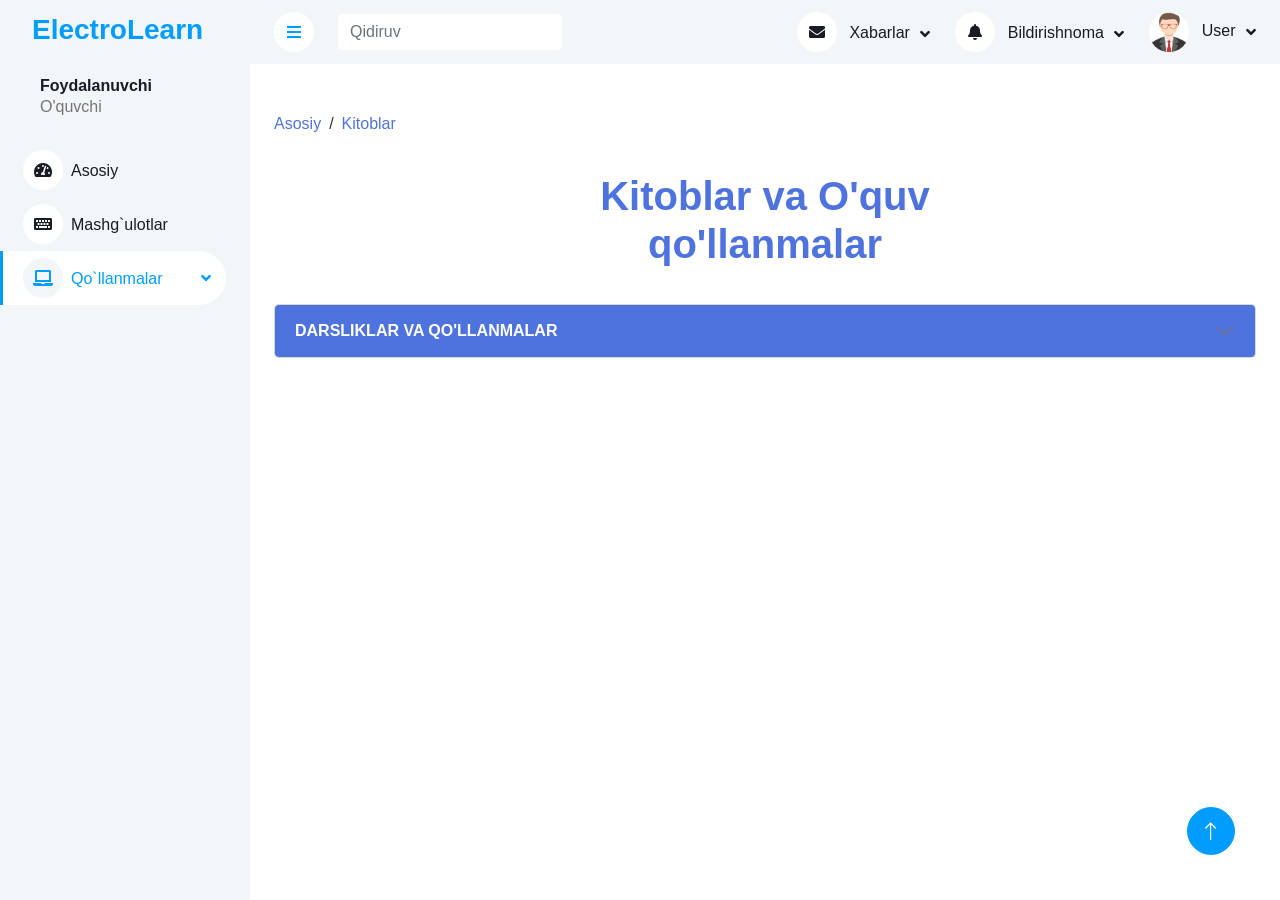
==== student/books.html @ 224a4bc5 "first fommit" ====
<!DOCTYPE html>
<html lang="en">

<head>
    <meta charset="utf-8">
    <title>ElectroLearn</title>
    <meta content="width=device-width, initial-scale=1.0" name="viewport">
    <meta content="" name="keywords">
    <meta content="" name="description">

    <!-- Favicon -->
    <link href="img/favicon.ico" rel="icon">

    <!-- Google Web Fonts -->
    <link rel="preconnect" href="https://fonts.googleapis.com">
    <link rel="preconnect" href="https://fonts.gstatic.com" crossorigin>
    <link href="https://fonts.googleapis.com/css2?family=Heebo:wght@400;500;600;700&display=swap" rel="stylesheet">

    <!-- Icon Font Stylesheet -->
    <link href="https://cdnjs.cloudflare.com/ajax/libs/font-awesome/5.10.0/css/all.min.css" rel="stylesheet">
    <link href="https://cdn.jsdelivr.net/npm/bootstrap-icons@1.4.1/font/bootstrap-icons.css" rel="stylesheet">

    <!-- Libraries Stylesheet -->
    <link href="lib/owlcarousel/assets/owl.carousel.min.css" rel="stylesheet">
    <link href="lib/tempusdominus/css/tempusdominus-bootstrap-4.min.css" rel="stylesheet" />

    <!-- Customized Bootstrap Stylesheet -->
    <link href="css/bootstrap.min.css" rel="stylesheet">

    <!-- Template Stylesheet -->
    <link href="css/style.css" rel="stylesheet">
    <link rel="stylesheet" href="css/books.css">

    <style>
        body {
          font-family: 'Segoe UI', sans-serif;
          background: #f4f7fa;
        }
      
        /* Card design */
        .card {
          border-radius: 12px;
          overflow: hidden;
          box-shadow: 0 4px 12px rgba(0, 0, 0, 0.1);
          transition: transform 0.3s ease, box-shadow 0.3s ease;
        }
      
        .card:hover {
          transform: translateY(-10px);
          box-shadow: 0 12px 24px rgba(0, 0, 0, 0.2);
        }
      
        .card-header {
          padding: 15px;
          background-color: #f9f9f9;
          text-align: center;
        }
      
        .card-header img {
          width: 100%;
          height: auto;
          border-radius: 8px;
        }
      
        .card-body {
          padding: 20px;
        }
      
        .card-body h6 {
          color: #4e73df;
          font-size: 1rem;
          margin-bottom: 15px;
        }
      
        .card-footer {
          text-align: center;
          background-color: #f9f9f9;
          padding: 10px;
        }
      
        .card-footer a {
          font-size: 1.2rem;
          color: #4e73df;
          text-decoration: none;
          padding: 5px 20px;
          border-radius: 5px;
          background-color: #f4f7fa;
          transition: background-color 0.3s ease, color 0.3s ease;
        }
      
        .card-footer a:hover {
          background-color: #4e73df;
          color: white;
        }
      
        /* Accordion design */
        .accordion-button {
          background-color: #4e73df;
          color: white;
          text-transform: uppercase;
          font-weight: bold;
          transition: background-color 0.3s ease;
        }
      
        .accordion-button:hover {
          background-color: #3e5ab2;
        }
      
        .accordion-body {
          background-color: #fafbfc;
          padding: 20px 0;
        }
      
        .accordion-item {
          margin-bottom: 15px;
        }
      
        .breadcrumb {
          background: none;
          padding: 0;
        }
      
        .breadcrumb a {
          text-decoration: none;
          color: #4e73df;
        }
      
        .breadcrumb a:hover {
          text-decoration: underline;
        }
      
        .breadcrumb-item + .breadcrumb-item::before {
          content: " / ";
          color: #333;
        }
      
        h3.text-center {
          font-size: 2.5rem;
          color: #4e73df;
          margin-top: 20px;
        }
      
      </style>
      

</head>

<body>
    
    <div class="container-fluid position-relative bg-white d-flex p-0">
        <!-- Spinner Start -->
        <div id="spinner"
            class="show bg-white position-fixed translate-middle w-100 vh-100 top-50 start-50 d-flex align-items-center justify-content-center">
            <div class="spinner-border text-primary" style="width: 3rem; height: 3rem;" role="status">
                <span class="sr-only">Loading...</span>
            </div>
        </div>
        <!-- Spinner End -->


        <!-- Sidebar Start -->
        <div class="sidebar pe-4 pb-3">
            <nav class="navbar bg-light navbar-light">
                <a href="studentindex.html" class="navbar-brand mx-4 mb-3">
                    <h3 class="text-primary"><i class="me-2"></i>ElectroLearn</h3>
                </a>
                <div class="d-flex align-items-center ms-4 mb-4">
                    <div class="ms-3">
                        <h6 class="mb-0">Foydalanuvchi</h6>
                        <span>O'quvchi</span>
                    </div>
                </div>
                <div class="navbar-nav w-100">
                    <a href="studentindex.html" class="nav-item nav-link"><i
                            class="fa fa-tachometer-alt me-2"></i>Asosiy</a>
                    <a href="lessons.html" class="nav-item nav-link"><i class="fa fa-keyboard me-2"></i>Mashg`ulotlar</a>
                    <div class="nav-item dropdown">
                        <a href="#" class="nav-link dropdown-toggle active" data-bs-toggle="dropdown"><i
                                class="fa fa-laptop me-2"></i>Qo`llanmalar</a>
                        <div class="dropdown-menu bg-transparent border-0">
                            <a href="books.html" class="dropdown-item">Kitoblar</a>
                            <a href="videos.html" class="dropdown-item">Video darslar</a>
                            <a href="sillabus.html" class="dropdown-item">Fan dasturlar va Sillabuslar</a>
                        </div>
                    </div>
                    <!-- <a href="report.html" class="nav-item nav-link"><i class="fa fa-chart-bar me-2"></i>Hisobot</a> -->
                </div>
            </nav>
        </div>
        <!-- Sidebar End -->


        <!-- Content Start -->
        <div class="content">
            <!-- Navbar Start -->
            <nav class="navbar navbar-expand bg-light navbar-light sticky-top px-4 py-0">
                <a href="studentindex.html" class="navbar-brand d-flex d-lg-none me-4">
                    <h2 class="text-primary mb-0"><i class="fa fa-hashtag"></i></h2>
                </a>
                <a href="#" class="sidebar-toggler flex-shrink-0">
                    <i class="fa fa-bars"></i>
                </a>
                <form class="d-none d-md-flex ms-4">
                    <input class="form-control border-0" type="search" placeholder="Qidiruv">
                </form>
                <div class="navbar-nav align-items-center ms-auto">
                    <div class="nav-item dropdown">
                        <a href="#" class="nav-link dropdown-toggle" data-bs-toggle="dropdown">
                            <i class="fa fa-envelope me-lg-2"></i>
                            <span class="d-none d-lg-inline-flex">Xabarlar</span>
                        </a>
                        <div class="dropdown-menu dropdown-menu-end bg-light border-0 rounded-0 rounded-bottom m-0">
                            <a href="#" class="dropdown-item">
                                <div class="d-flex align-items-center">
                                    <!-- <img class="rounded-circle" src="img/user.jpg" alt="" style="width: 40px; height: 40px;">
                                    <div class="ms-2">
                                        <h6 class="fw-normal mb-0">Jhon send you a message</h6>
                                        <small>15 minutes ago</small>
                                    </div> -->
                                </div>
                            </a>
                            <hr class="dropdown-divider">
                            <a href="#" class="dropdown-item">
                                <div class="d-flex align-items-center">
                                    <!-- <img class="rounded-circle" src="img/user.jpg" alt="" style="width: 40px; height: 40px;">
                                    <div class="ms-2">
                                        <h6 class="fw-normal mb-0">Jhon send you a message</h6>
                                        <small>15 minutes ago</small>
                                    </div> -->
                                </div>
                            </a>
                            <hr class="dropdown-divider">
                            <a href="#" class="dropdown-item">
                                <div class="d-flex align-items-center">
                                    <!-- <img class="rounded-circle" src="img/user.jpg" alt="" style="width: 40px; height: 40px;">
                                    <div class="ms-2">
                                        <h6 class="fw-normal mb-0">Jhon send you a message</h6>
                                        <small>15 minutes ago</small>
                                    </div> -->
                                </div>
                            </a>
                            <hr class="dropdown-divider">
                            <a href="#" class="dropdown-item text-center">Barchasi</a>
                        </div>
                    </div>
                    <div class="nav-item dropdown">
                        <a href="#" class="nav-link dropdown-toggle" data-bs-toggle="dropdown">
                            <i class="fa fa-bell me-lg-2"></i>
                            <span class="d-none d-lg-inline-flex">Bildirishnoma</span>
                        </a>
                        <div class="dropdown-menu dropdown-menu-end bg-light border-0 rounded-0 rounded-bottom m-0">
                            <a href="#" class="dropdown-item">
                                <!-- <h6 class="fw-normal mb-0">Profile updated</h6>
                                <small>15 minutes ago</small> -->
                            </a>
                            <hr class="dropdown-divider">
                            <a href="#" class="dropdown-item">
                                <!-- <h6 class="fw-normal mb-0">New user added</h6>
                                <small>15 minutes ago</small> -->
                            </a>
                            <hr class="dropdown-divider">
                            <a href="#" class="dropdown-item">
                                <!-- <h6 class="fw-normal mb-0">Password changed</h6>
                                <small>15 minutes ago</small> -->
                            </a>
                            <hr class="dropdown-divider">
                            <a href="#" class="dropdown-item text-center">Barcha bildirishnomalar</a>
                        </div>
                    </div>
                    <div class="nav-item dropdown">
                        <a href="#" class="nav-link dropdown-toggle" data-bs-toggle="dropdown">
                            <img class="rounded-circle me-lg-2" src="img/user.jpg" alt=""
                                style="width: 40px; height: 40px;">
                            <span class="d-none d-lg-inline-flex">User</span>
                        </a>
                        <div class="dropdown-menu dropdown-menu-end bg-light border-0 rounded-0 rounded-bottom m-0">
                            <a href="#" class="dropdown-item">Shaxsiy kabinet</a>
                            <a href="#" class="dropdown-item">Sozlamalar</a>
                            <a href="#" class="dropdown-item">Chiqish</a>
                        </div>
                    </div>
                </div>
            </nav>
            <!-- Navbar End -->

            <!-- Books List Start -->

            <div class="container-fluid mt-4 p-4">
                <div class="row">
                  <div class="col-12">
                    <nav aria-label="breadcrumb">
                      <ol class="breadcrumb">
                        <li class="breadcrumb-item"><a href="studentindex.html">Asosiy</a></li>
                        <li class="breadcrumb-item"><a href="books.html">Kitoblar</a></li>
                        
                      </ol>
                    </nav>
                  </div>
                </div>
              
                <div class="row">
                  <div class="col-6 offset-3">
                    <h3 class="text-center">Kitoblar va O'quv qo'llanmalar</h3>
                  </div>
                </div>
              
                <div class="row mt-4">
                  <div class="col-lg-12 col-md-6 mb-4 mb-lg-0 mt-1">
                    <div class="accordion-item">
                      <h2 class="accordion-header" id="heading1">
                        <button class="accordion-button collapsed" type="button" data-bs-toggle="collapse" data-bs-target="#collapse1"
                          aria-expanded="false" aria-controls="collapse18">
                          Darsliklar va qo'llanmalar
                        </button>
                      </h2>
                      <div id="collapse1" class="accordion-collapse collapse" aria-labelledby="heading18" data-bs-parent="#accordionExample">
                        <div class="accordion-body">
                          <div class="row">
                            <!-- Card 1 -->
                            <div class="col-lg-2 col-xs-6 col-sm-4 p-2">
                              <div class="card">
                                <div class="card-header">
                                  <img class="card-image w-100" src="../student/sourses/books/images/books-3.png" alt="">
                                </div>
                                <div class="card-body">
                                  <h6 class="text-center">Elektromexanika asoslari</h6>
                                </div>
                                <div class="card-footer">
                                  <a href="../student/sourses/books/Elektromexanika asoslari.pdf" class="fa fa-download">Yuklash</a>
                                </div>
                              </div>
                            </div>
                            <!-- Card 2 -->
                            <div class="col-lg-2 col-xs-6 col-sm-4 p-2">
                              <div class="card">
                                <div class="card-header">
                                  <img class="card-image w-100" src="../student/sourses/books/images/books-3.png" alt="">
                                </div>
                                <div class="card-body">
                                  <h6 class="text-center">Elektrotexnikaning nazariy asoslari</h6>
                                </div>
                                <div class="card-footer">
                                  <a href="../student/sourses/books/Elektrotexnikaning nazariy asoslari.pdf" class="fa fa-download">Yuklash</a>
                                </div>
                              </div>
                            </div>
                            <!-- Card 3 -->
                            <div class="col-lg-2 col-xs-6 col-sm-4 p-2">
                              <div class="card">
                                <div class="card-header">
                                  <img class="card-image w-100" src="../student/sourses/books/images/books-3.png" alt="">
                                </div>
                                <div class="card-body">
                                  <h6 class="text-center">Elektron texnika elementlari va materiallari</h6>
                                </div>
                                <div class="card-footer">
                                  <a href="../student/sourses/books/Elektron texnika elementlari va materiallari.pdf" class="fa fa-download">Yuklash</a>
                                </div>
                              </div>
                            </div>
                           
                          </div>
                        </div>
                      </div>
                    </div>
                  </div>
                </div>
              </div>
              

            <!-- Books List End -->

        </div>
        <!-- Content End -->


        <!-- Back to Top -->
        <a href="#" class="btn btn-lg btn-primary btn-lg-square back-to-top"><i class="bi bi-arrow-up"></i></a>
    </div>

    <!-- JavaScript Libraries -->
    <script src="https://code.jquery.com/jquery-3.4.1.min.js"></script>
    <script src="https://cdn.jsdelivr.net/npm/bootstrap@5.0.0/dist/js/bootstrap.bundle.min.js"></script>
    <script src="lib/chart/chart.min.js"></script>
    <script src="lib/easing/easing.min.js"></script>
    <script src="lib/waypoints/waypoints.min.js"></script>
    <script src="lib/owlcarousel/owl.carousel.min.js"></script>
    <script src="lib/tempusdominus/js/moment.min.js"></script>
    <script src="lib/tempusdominus/js/moment-timezone.min.js"></script>
    <script src="lib/tempusdominus/js/tempusdominus-bootstrap-4.min.js"></script>

    <!-- Template Javascript -->
    <script src="js/main.js"></script>
</body>

</html>
---- student/css/style.css ----
/********** Template CSS **********/
:root {
    --primary: #009CFF;
    --light: #F3F6F9;
    --dark: #191C24;
}

.back-to-top {
    position: fixed;
    display: none;
    right: 45px;
    bottom: 45px;
    z-index: 99;
}


/*** Spinner ***/
#spinner {
    opacity: 0;
    visibility: hidden;
    transition: opacity .5s ease-out, visibility 0s linear .5s;
    z-index: 99999;
}

#spinner.show {
    transition: opacity .5s ease-out, visibility 0s linear 0s;
    visibility: visible;
    opacity: 1;
}


/*** Button ***/
.btn {
    transition: .5s;
}

.btn.btn-primary {
    color: #FFFFFF;
}

.btn-square {
    width: 38px;
    height: 38px;
}

.btn-sm-square {
    width: 32px;
    height: 32px;
}

.btn-lg-square {
    width: 48px;
    height: 48px;
}

.btn-square,
.btn-sm-square,
.btn-lg-square {
    padding: 0;
    display: inline-flex;
    align-items: center;
    justify-content: center;
    font-weight: normal;
    border-radius: 50px;
}


/*** Layout ***/
.sidebar {
    position: fixed;
    top: 0;
    left: 0;
    bottom: 0;
    width: 250px;
    height: 100vh;
    overflow-y: auto;
    background: var(--light);
    transition: 0.5s;
    z-index: 999;
}

.content {
    margin-left: 250px;
    min-height: 100vh;
    background: #FFFFFF;
    transition: 0.5s;
}

@media (min-width: 992px) {
    .sidebar {
        margin-left: 0;
    }

    .sidebar.open {
        margin-left: -250px;
    }

    .content {
        width: calc(100% - 250px);
    }

    .content.open {
        width: 100%;
        margin-left: 0;
    }
}

@media (max-width: 991.98px) {
    .sidebar {
        margin-left: -250px;
    }

    .sidebar.open {
        margin-left: 0;
    }

    .content {
        width: 100%;
        margin-left: 0;
    }
}


/*** Navbar ***/
.sidebar .navbar .navbar-nav .nav-link {
    padding: 7px 20px;
    color: var(--dark);
    font-weight: 500;
    border-left: 3px solid var(--light);
    border-radius: 0 30px 30px 0;
    outline: none;
}

.sidebar .navbar .navbar-nav .nav-link:hover,
.sidebar .navbar .navbar-nav .nav-link.active {
    color: var(--primary);
    background: #FFFFFF;
    border-color: var(--primary);
}

.sidebar .navbar .navbar-nav .nav-link i {
    width: 40px;
    height: 40px;
    display: inline-flex;
    align-items: center;
    justify-content: center;
    background: #FFFFFF;
    border-radius: 40px;
}

.sidebar .navbar .navbar-nav .nav-link:hover i,
.sidebar .navbar .navbar-nav .nav-link.active i {
    background: var(--light);
}

.sidebar .navbar .dropdown-toggle::after {
    position: absolute;
    top: 15px;
    right: 15px;
    border: none;
    content: "\f107";
    font-family: "Font Awesome 5 Free";
    font-weight: 900;
    transition: .5s;
}

.sidebar .navbar .dropdown-toggle[aria-expanded=true]::after {
    transform: rotate(-180deg);
}

.sidebar .navbar .dropdown-item {
    padding-left: 25px;
    border-radius: 0 30px 30px 0;
}

.content .navbar .navbar-nav .nav-link {
    margin-left: 25px;
    padding: 12px 0;
    color: var(--dark);
    outline: none;
}

.content .navbar .navbar-nav .nav-link:hover,
.content .navbar .navbar-nav .nav-link.active {
    color: var(--primary);
}

.content .navbar .sidebar-toggler,
.content .navbar .navbar-nav .nav-link i {
    width: 40px;
    height: 40px;
    display: inline-flex;
    align-items: center;
    justify-content: center;
    background: #FFFFFF;
    border-radius: 40px;
}

.content .navbar .dropdown-toggle::after {
    margin-left: 6px;
    vertical-align: middle;
    border: none;
    content: "\f107";
    font-family: "Font Awesome 5 Free";
    font-weight: 900;
    transition: .5s;
}

.content .navbar .dropdown-toggle[aria-expanded=true]::after {
    transform: rotate(-180deg);
}

@media (max-width: 575.98px) {
    .content .navbar .navbar-nav .nav-link {
        margin-left: 15px;
    }
}


/*** Date Picker ***/
.bootstrap-datetimepicker-widget.bottom {
    top: auto !important;
}

.bootstrap-datetimepicker-widget .table * {
    border-bottom-width: 0px;
}

.bootstrap-datetimepicker-widget .table th {
    font-weight: 500;
}

.bootstrap-datetimepicker-widget.dropdown-menu {
    padding: 10px;
    border-radius: 2px;
}

.bootstrap-datetimepicker-widget table td.active,
.bootstrap-datetimepicker-widget table td.active:hover {
    background: var(--primary);
}

.bootstrap-datetimepicker-widget table td.today::before {
    border-bottom-color: var(--primary);
}


/*** Testimonial ***/
.progress .progress-bar {
    width: 0px;
    transition: 2s;
}


/*** Testimonial ***/
.testimonial-carousel .owl-dots {
    margin-top: 24px;
    display: flex;
    align-items: flex-end;
    justify-content: center;
}

.testimonial-carousel .owl-dot {
    position: relative;
    display: inline-block;
    margin: 0 5px;
    width: 15px;
    height: 15px;
    border: 5px solid var(--primary);
    border-radius: 15px;
    transition: .5s;
}

.testimonial-carousel .owl-dot.active {
    background: var(--dark);
    border-color: var(--primary);
}
---- student/css/books.css ----
.bookimg{
    width: 7rem;
    height: 7rem;
}
#cardb .card-body{
    display: none;
}
#cardb:hover .card-body{
    transition: 0.3s linear;
    display: block;
}
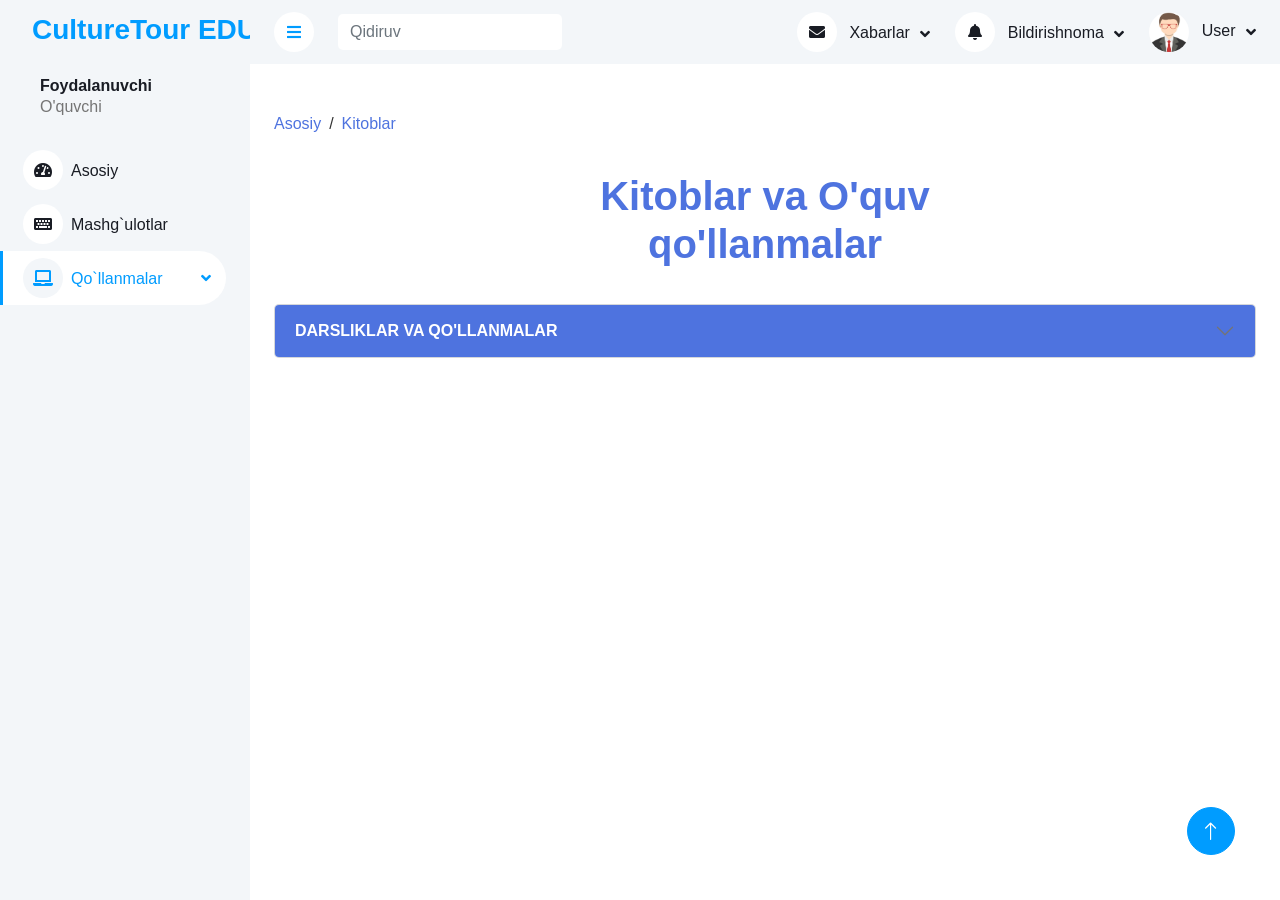
==== commit b056eb9f: "first commit" ====
--- a/student/books.html
+++ b/student/books.html
@@ -3,7 +3,7 @@
 
 <head>
     <meta charset="utf-8">
-    <title>ElectroLearn</title>
+    <title>CultureTour EDU</title>
     <meta content="width=device-width, initial-scale=1.0" name="viewport">
     <meta content="" name="keywords">
     <meta content="" name="description">
@@ -162,7 +162,7 @@
         <div class="sidebar pe-4 pb-3">
             <nav class="navbar bg-light navbar-light">
                 <a href="studentindex.html" class="navbar-brand mx-4 mb-3">
-                    <h3 class="text-primary"><i class="me-2"></i>ElectroLearn</h3>
+                    <h3 class="text-primary"><i class="me-2"></i>CultureTour EDU</h3>
                 </a>
                 <div class="d-flex align-items-center ms-4 mb-4">
                     <div class="ms-3">
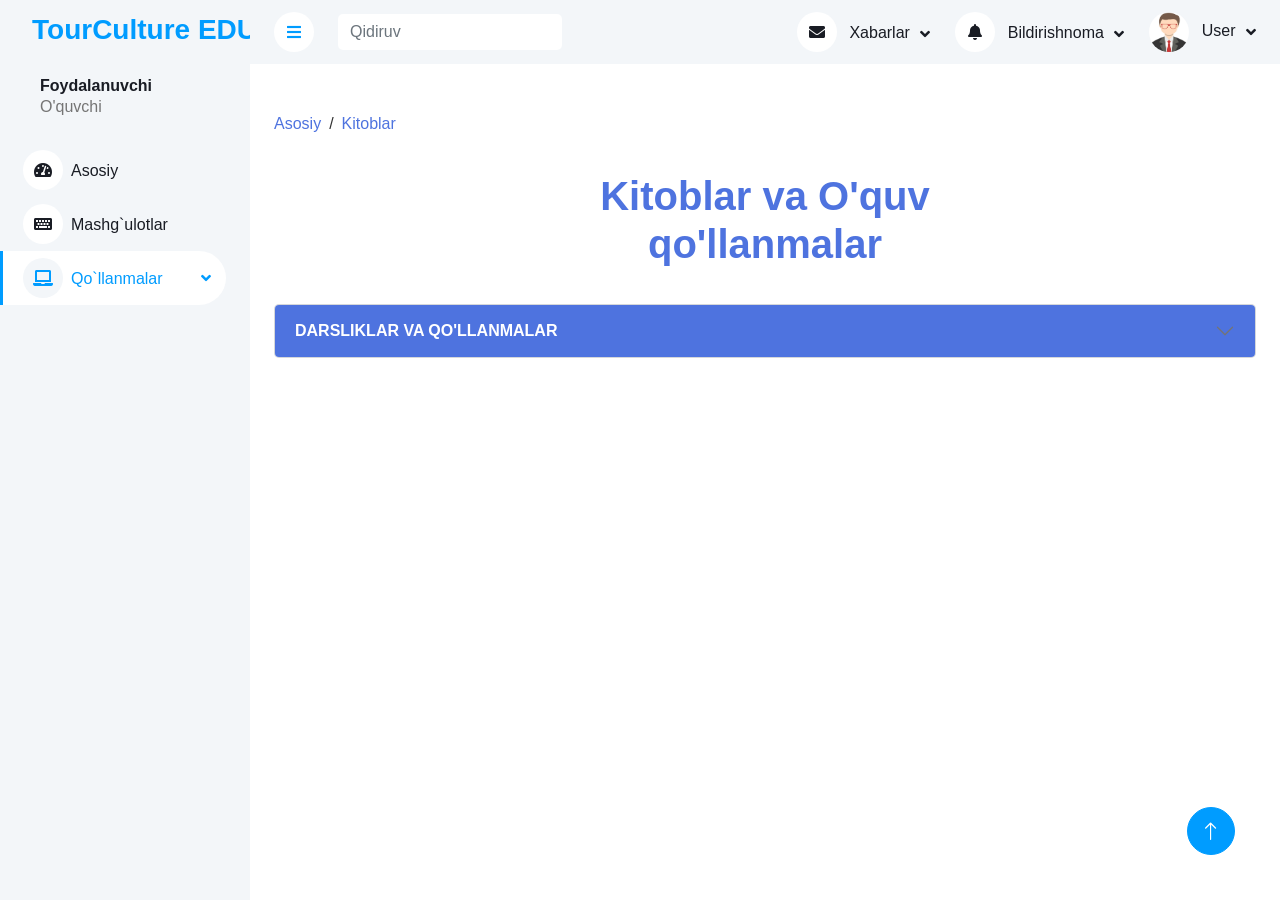
==== commit 7fd0a667: "fours commit" ====
--- a/student/books.html
+++ b/student/books.html
@@ -3,7 +3,7 @@
 
 <head>
     <meta charset="utf-8">
-    <title>CultureTour EDU</title>
+    <title>TourCulture EDU</title>
     <meta content="width=device-width, initial-scale=1.0" name="viewport">
     <meta content="" name="keywords">
     <meta content="" name="description">
@@ -162,7 +162,7 @@
         <div class="sidebar pe-4 pb-3">
             <nav class="navbar bg-light navbar-light">
                 <a href="studentindex.html" class="navbar-brand mx-4 mb-3">
-                    <h3 class="text-primary"><i class="me-2"></i>CultureTour EDU</h3>
+                    <h3 class="text-primary"><i class="me-2"></i>TourCulture EDU</h3>
                 </a>
                 <div class="d-flex align-items-center ms-4 mb-4">
                     <div class="ms-3">
